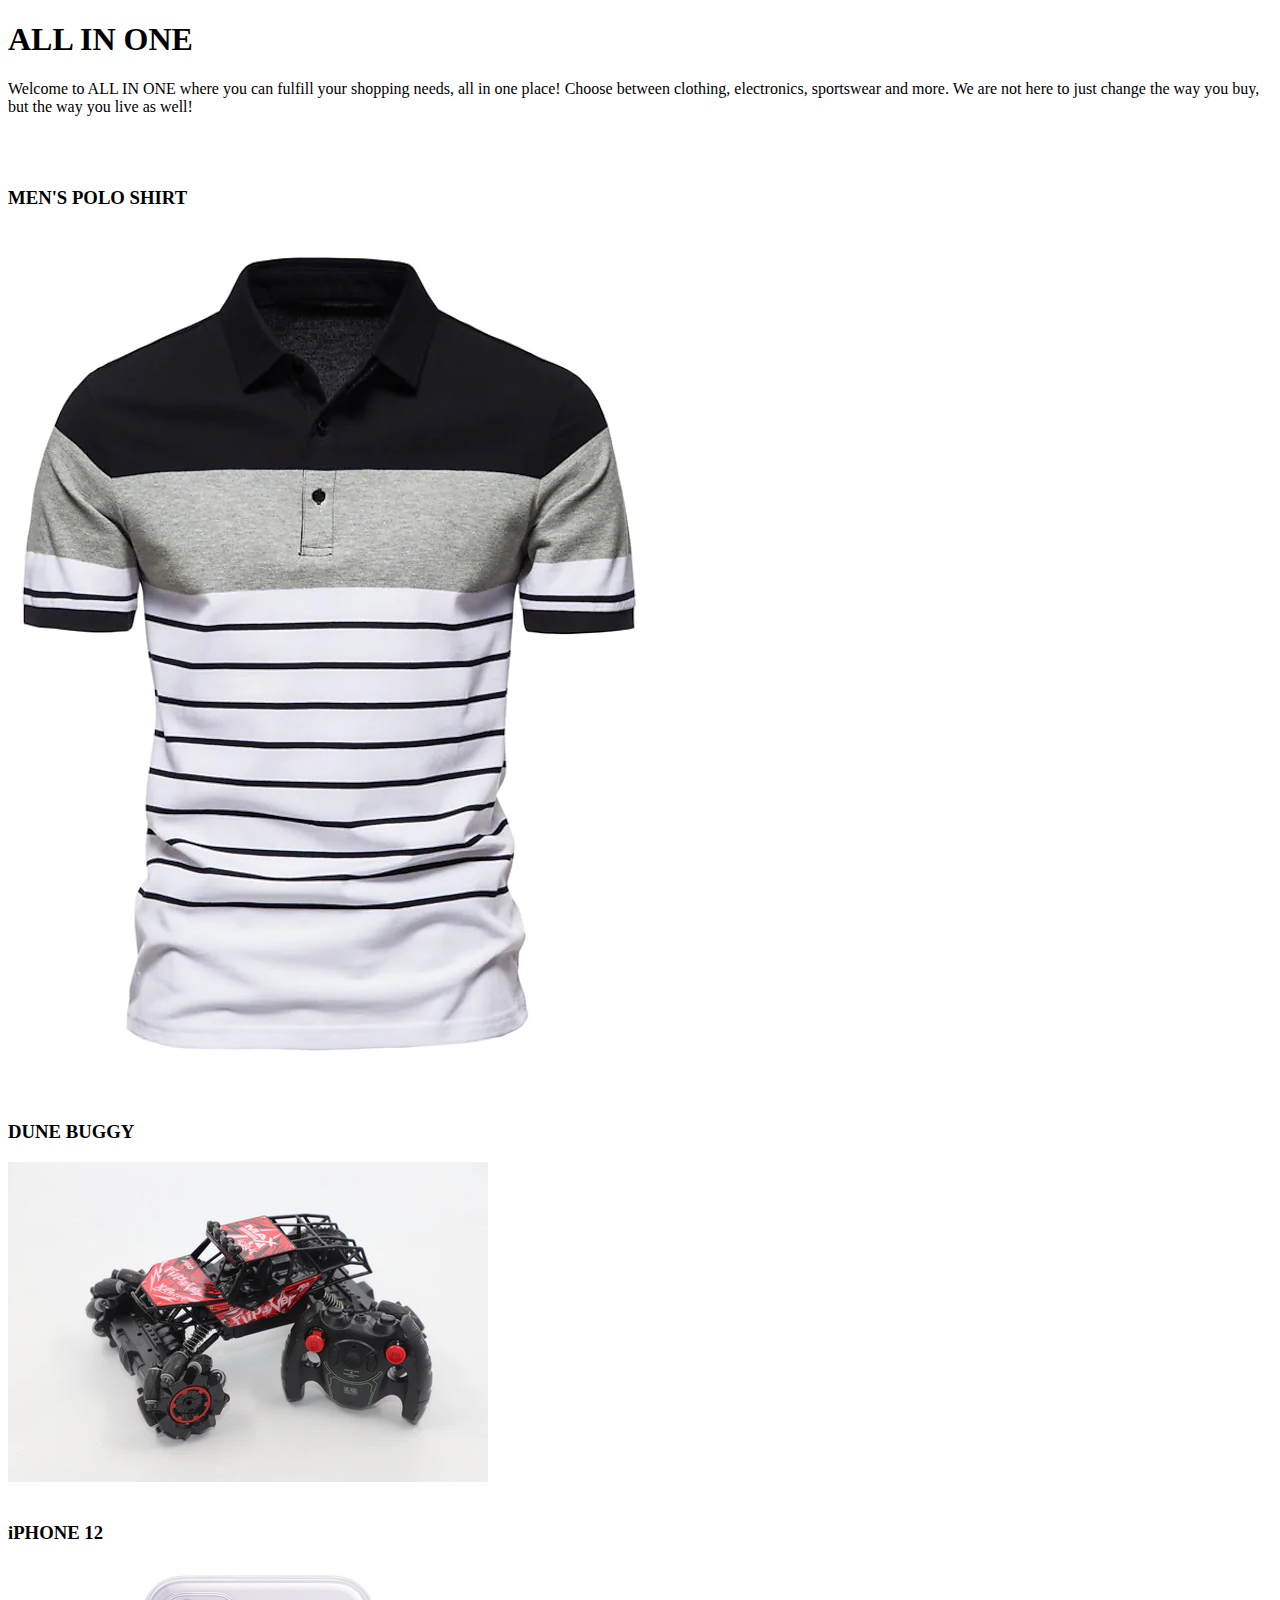
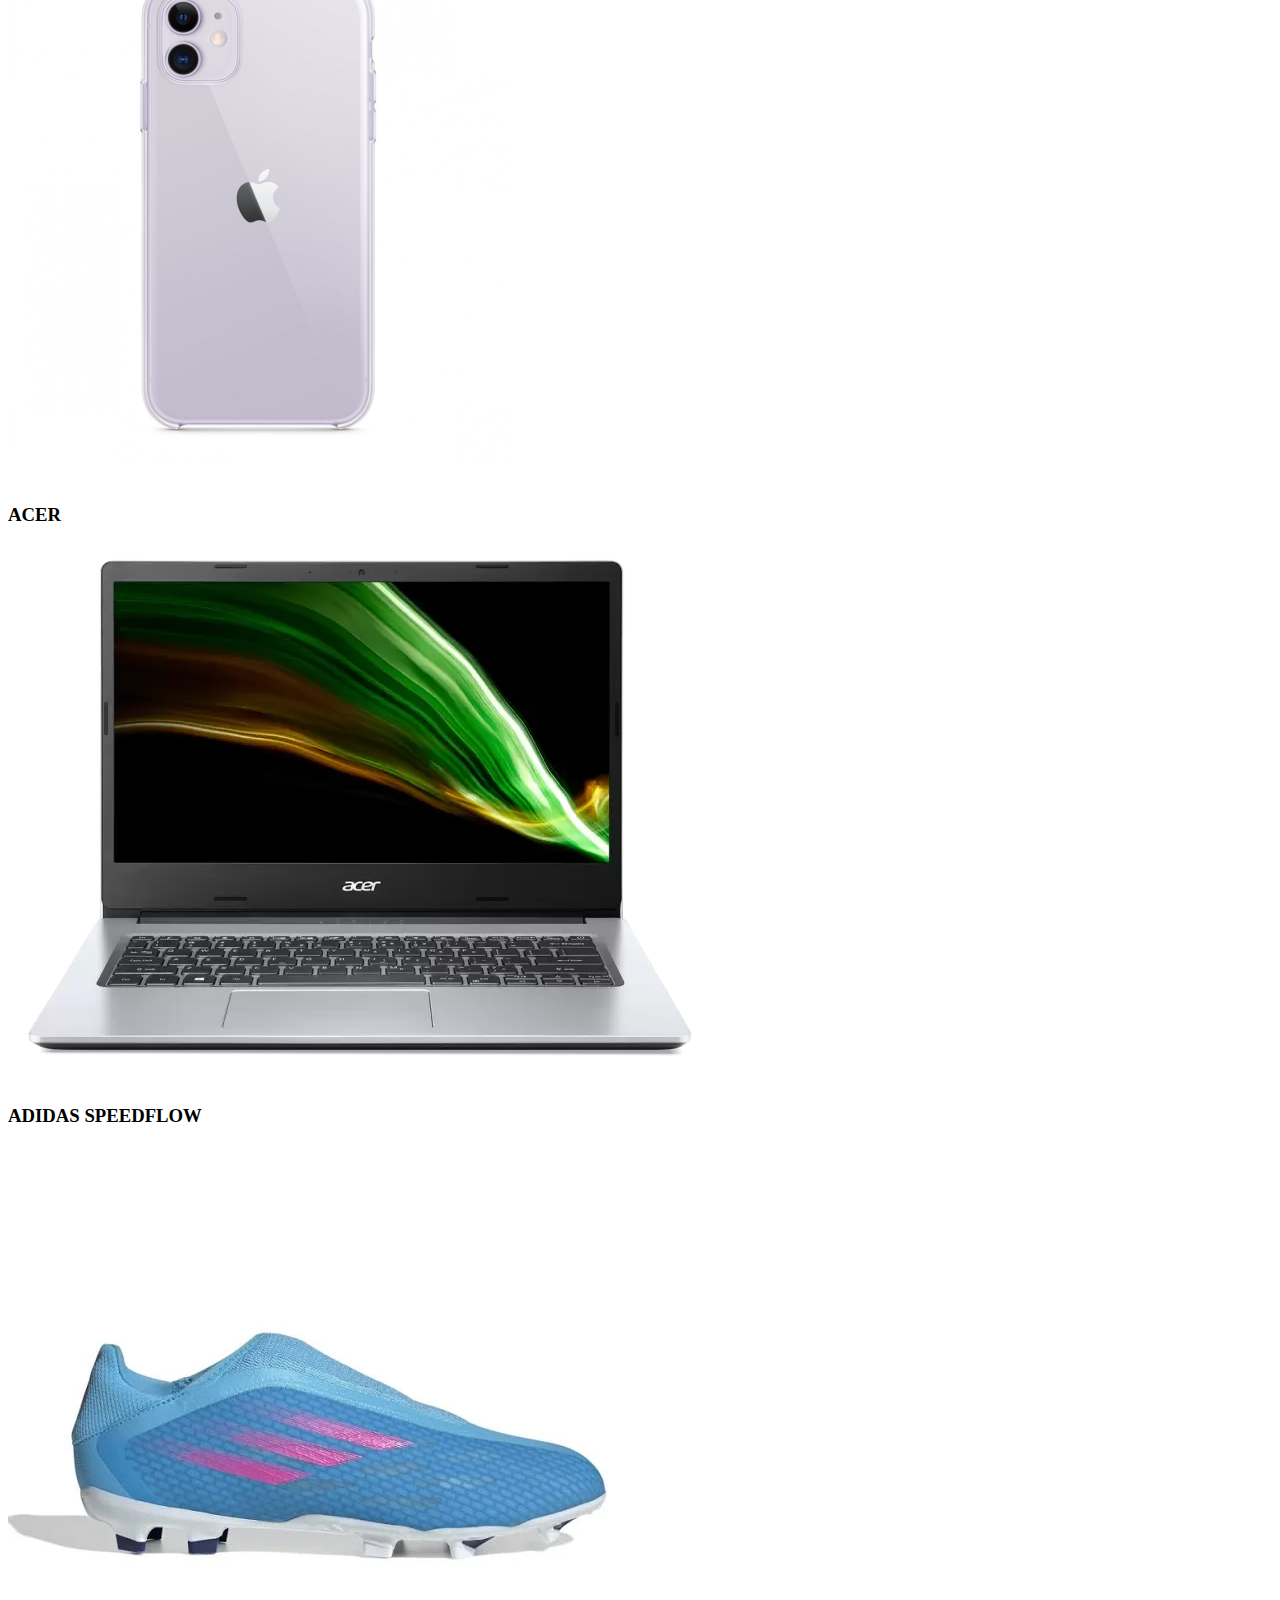
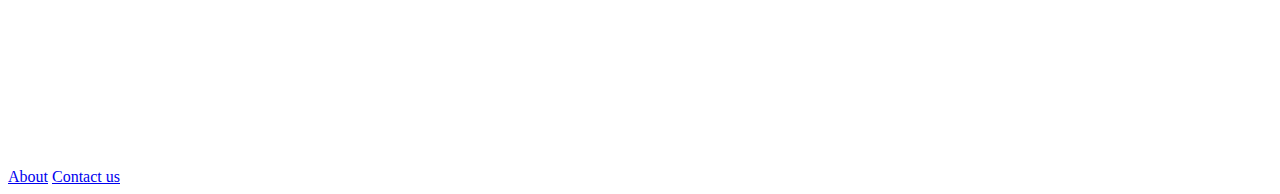
==== index.html @ 3f7ac8ac "Assessment 6 Submission" ====
<!DOCTYPE html>
<html>
    <head>
        <link rel="stylesheet" href="style.css">

    </head>
    <body>
        <h1>ALL IN ONE</h1>
        
        <p>Welcome to ALL IN ONE where you can fulfill your shopping needs, all in one place! Choose between clothing, electronics, sportswear and more.
        We are not here to just change the way you buy, but the way you live as well!</p>
        <br/><br/>
        
        <h3>MEN'S POLO SHIRT</h3>
        <a href="men'spoloshirt.html"><img src="images/Shirt.webp" /></a>
        <br/><br/>
        
        <h3>DUNE BUGGY</h3>
        <a href="dunebuggy.html"><img src="images/remote%20control%20car.webp"/> </a>
        <br><br/>
        
        <h3>iPHONE 12</h3>
        <a href="iphone.html"><img src="images/phone.jpeg" height="500" width="500"/></a>
        <br><br/>
        
        <h3>ACER</h3>
        <a href="acer.html"><img src="images/laptop.webp"></a>
        <br><br/>
        
        <h3>ADIDAS SPEEDFLOW</h3>
        <a href="adidas.html"><img src="images/boots.webp"/></a>
        <br><br/>
        
        <a href="about.html" class="button">About</a>
        <a href="contactus.html" class="button">Contact us</a>

    </body>
</html>
---- style.css ----

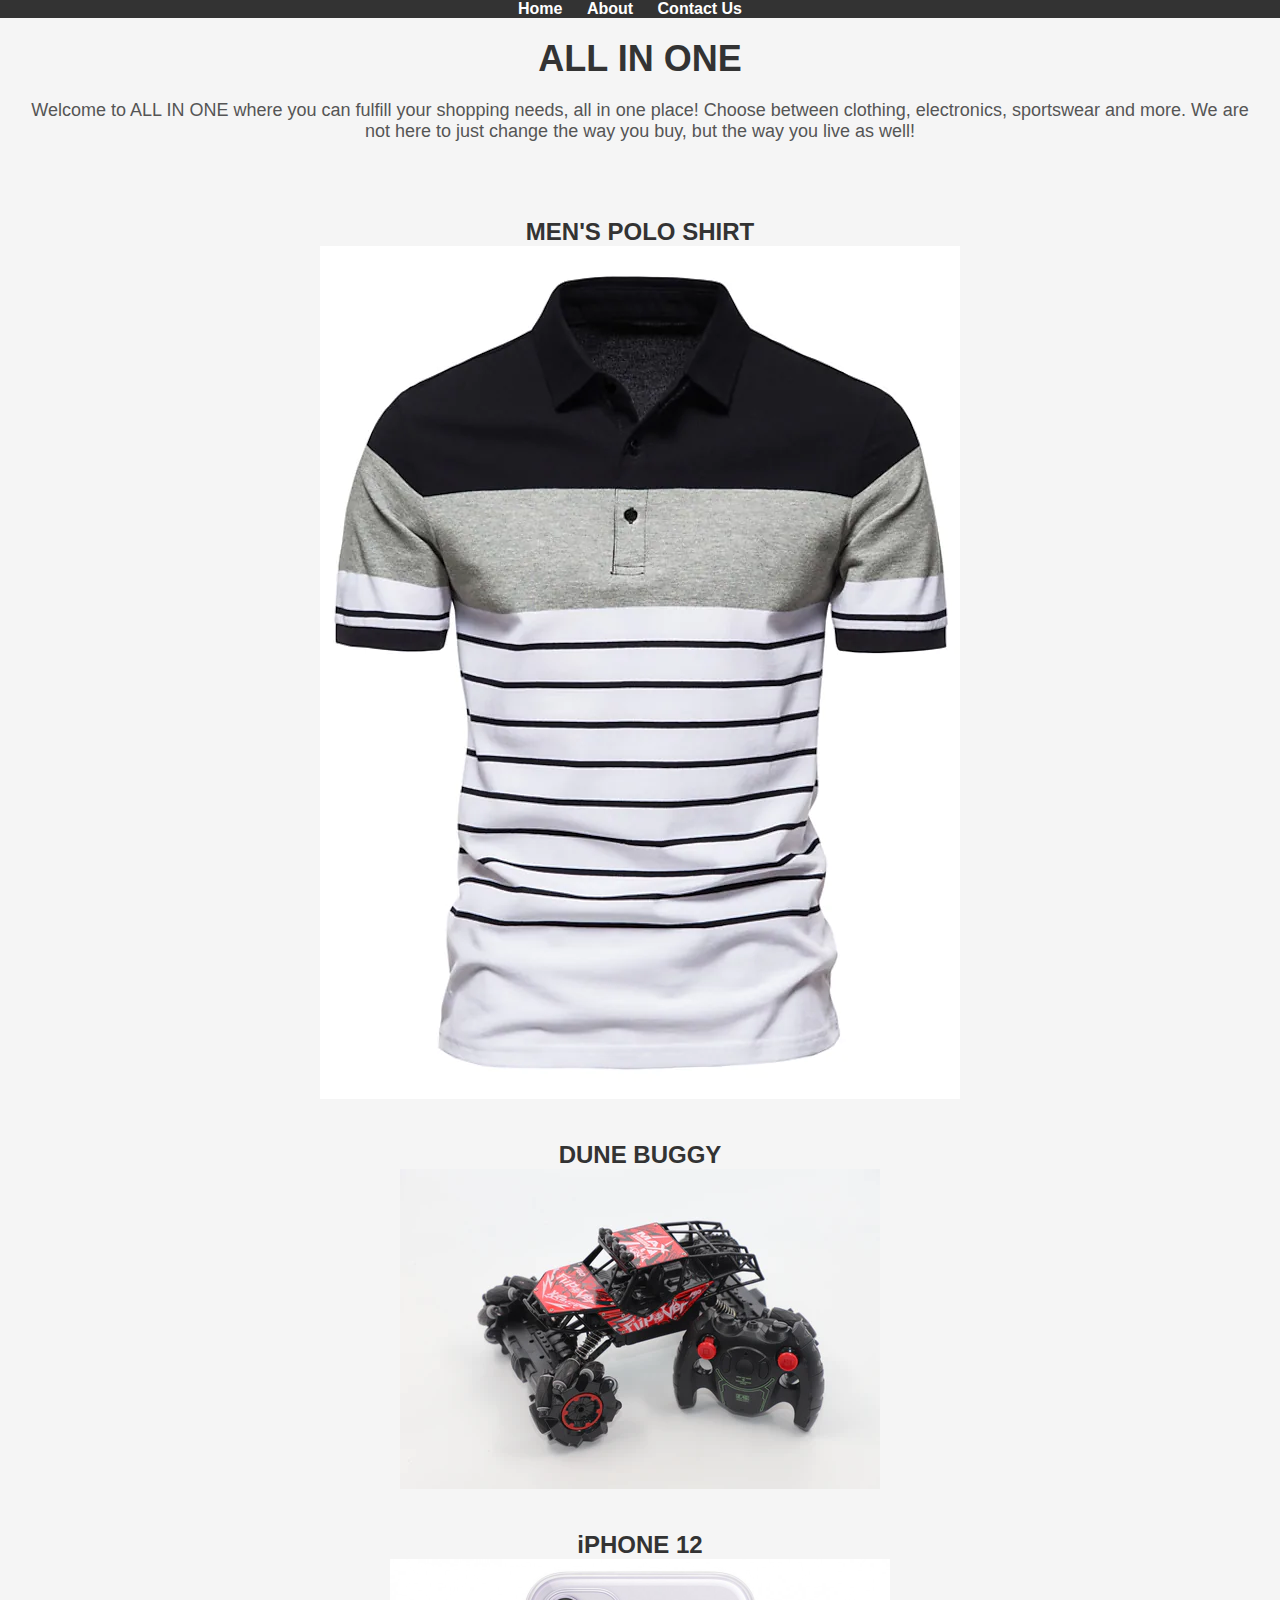
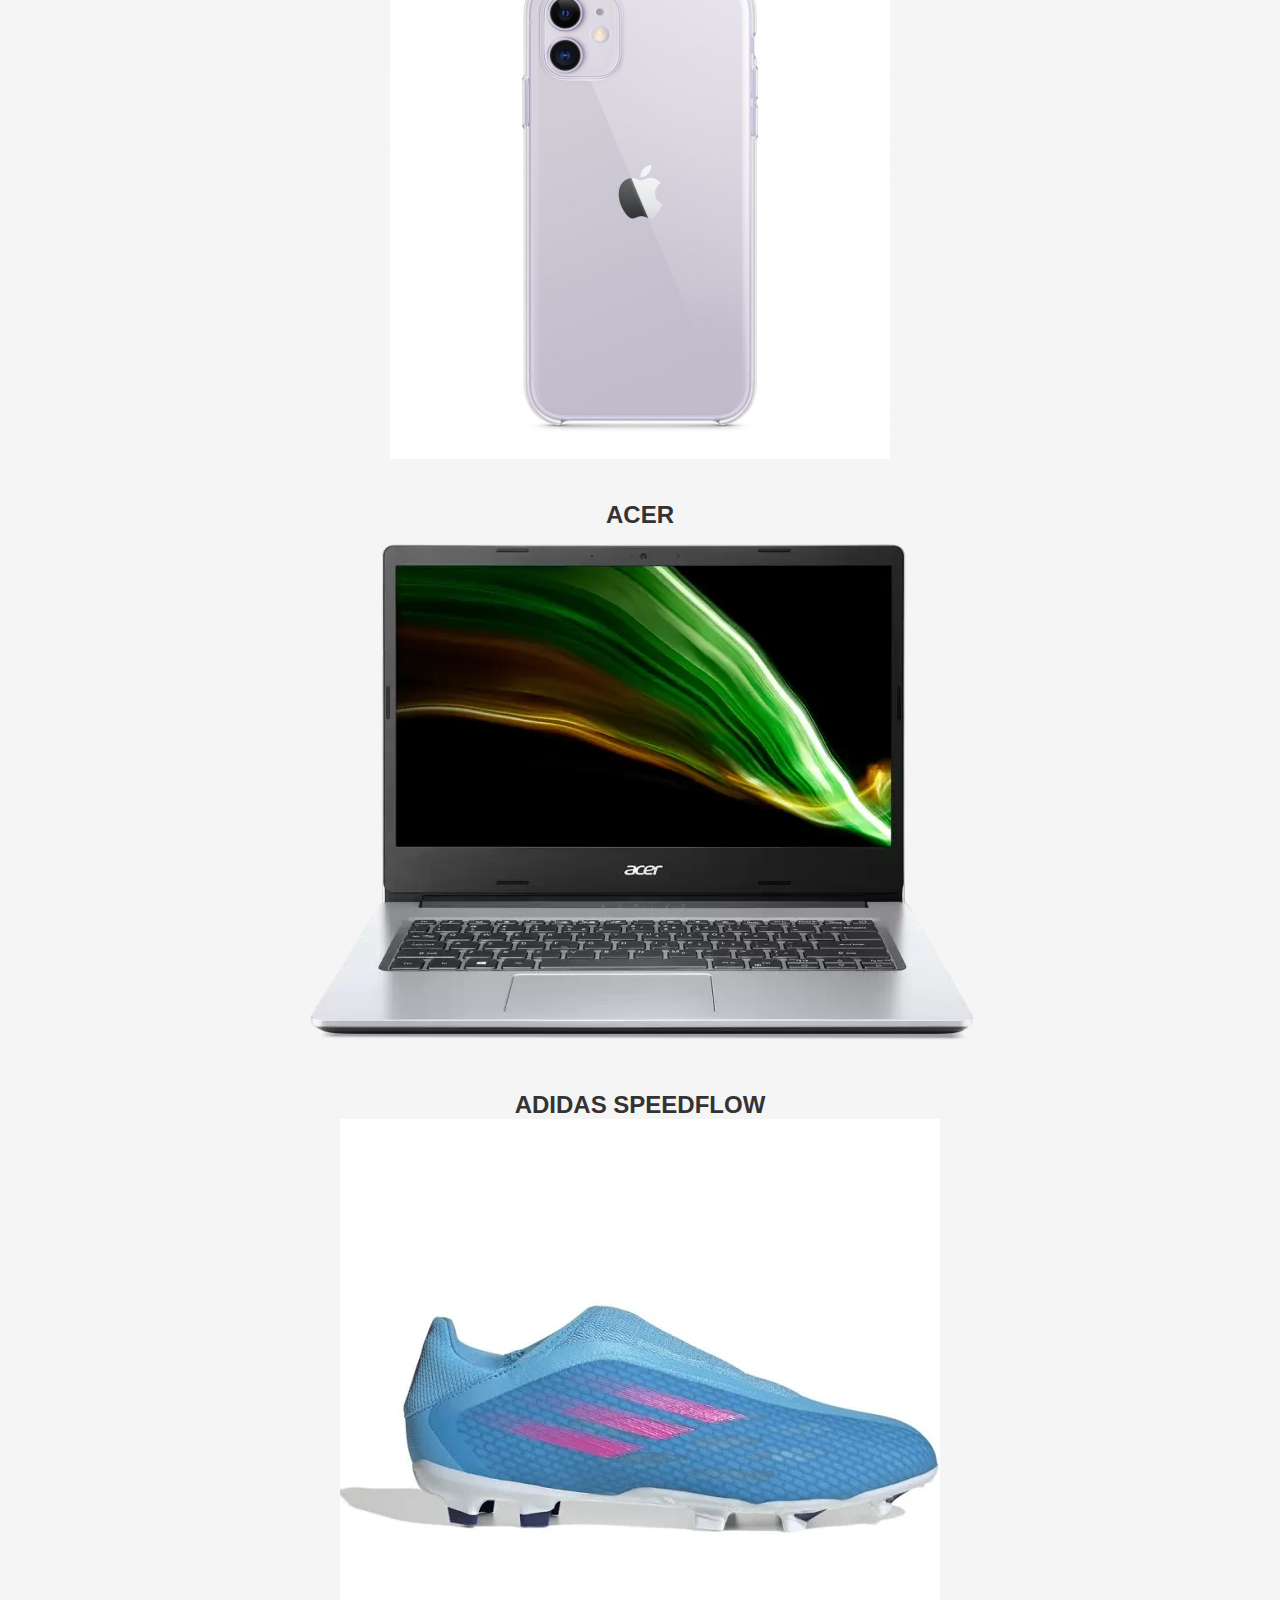
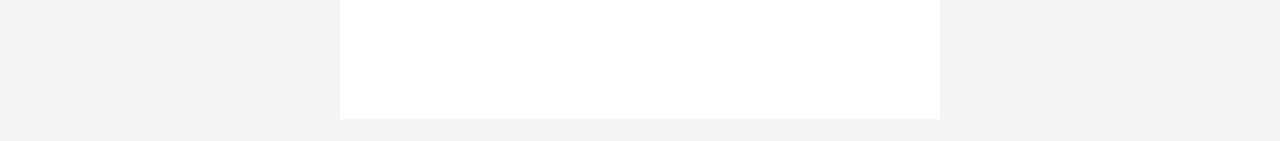
==== commit a047ad4c: "Add files via upload" ====
--- a/index.html
+++ b/index.html
@@ -1,38 +1,45 @@
-<!DOCTYPE html>
-<html>
-    <head>
-        <link rel="stylesheet" href="style.css">
-
-    </head>
-    <body>
-        <h1>ALL IN ONE</h1>
-        
-        <p>Welcome to ALL IN ONE where you can fulfill your shopping needs, all in one place! Choose between clothing, electronics, sportswear and more.
-        We are not here to just change the way you buy, but the way you live as well!</p>
-        <br/><br/>
-        
-        <h3>MEN'S POLO SHIRT</h3>
-        <a href="men'spoloshirt.html"><img src="images/Shirt.webp" /></a>
-        <br/><br/>
-        
-        <h3>DUNE BUGGY</h3>
-        <a href="dunebuggy.html"><img src="images/remote%20control%20car.webp"/> </a>
-        <br><br/>
-        
-        <h3>iPHONE 12</h3>
-        <a href="iphone.html"><img src="images/phone.jpeg" height="500" width="500"/></a>
-        <br><br/>
-        
-        <h3>ACER</h3>
-        <a href="acer.html"><img src="images/laptop.webp"></a>
-        <br><br/>
-        
-        <h3>ADIDAS SPEEDFLOW</h3>
-        <a href="adidas.html"><img src="images/boots.webp"/></a>
-        <br><br/>
-        
-        <a href="about.html" class="button">About</a>
-        <a href="contactus.html" class="button">Contact us</a>
-
-    </body>
+<!DOCTYPE html>
+<html>
+    <head>
+        <link rel="stylesheet" href="style.css">
+
+    </head>
+    <body>
+        
+        <nav>
+        <ul class="navbar">
+            <li><a href="index.html">Home</a></li>
+            <li><a href="about.html">About</a></li>
+            <li><a href="contactus.html">Contact Us</a></li>
+        </ul>
+    </nav>
+        
+        <h1>ALL IN ONE</h1>
+        
+        <p>Welcome to ALL IN ONE where you can fulfill your shopping needs, all in one place! Choose between clothing, electronics, sportswear and more.
+        We are not here to just change the way you buy, but the way you live as well!</p>
+        <br/><br/>
+        
+        <h3>MEN'S POLO SHIRT</h3>
+        <a href="men'spoloshirt.html"><img src="images/Shirt.webp" /></a>
+        <br/><br/>
+        
+        <h3>DUNE BUGGY</h3>
+        <a href="dunebuggy.html"><img src="images/remote%20control%20car.webp"/> </a>
+        <br><br/>
+        
+        <h3>iPHONE 12</h3>
+        <a href="iphone.html"><img src="images/phone.jpeg" height="500" width="500"/></a>
+        <br><br/>
+        
+        <h3>ACER</h3>
+        <a href="acer.html"><img src="images/laptop.webp"></a>
+        <br><br/>
+        
+        <h3>ADIDAS SPEEDFLOW</h3>
+        <a href="adidas.html"><img src="images/boots.webp"/></a>
+        <br><br/>
+        
+
+    </body>
 </html>--- a/style.css
+++ b/style.css
@@ -1 +1,118 @@
-
+/* Reset some default styles */
+body, h1, h3, p {
+    margin: 0;
+    padding: 0;
+}
+
+body {
+    font-family: Arial, sans-serif;
+    background-color: #f5f5f5;
+    text-align: center;
+}
+
+nav {
+    background-color: #333;
+}
+
+.navbar {
+    list-style-type: none;
+    margin: 0;
+    padding: 0;
+}
+
+.navbar li {
+    display: inline;
+    margin-right: 20px;
+}
+
+.navbar a {
+    text-decoration: none;
+    color: #fff;
+    font-weight: bold;
+}
+
+h1 {
+    color: #333;
+    font-size: 36px;
+    margin-top: 20px;
+}
+
+p {
+    color: #555;
+    font-size: 18px;
+    margin: 20px;
+}
+
+h3 {
+    color: #333;
+    font-size: 24px;
+    margin-top: 20px;
+}
+
+a {
+    text-decoration: none;
+    color: #007bff;
+}
+
+a:hover {
+    text-decoration: underline;
+}
+
+/* Style images */
+img {
+    max-width: 100%;
+}
+
+/* Brighten up links on hover */
+a:hover {
+    color: #ff6600;
+}
+body {
+    font-family: Arial, sans-serif;
+    background-color: #f5f5f5;
+    text-align: center;
+    margin: 0;
+    padding: 0;
+}
+
+h1 {
+    color: #333;
+    font-size: 36px;
+    margin-top: 20px;
+}
+
+p {
+    color: #555;
+    font-size: 18px;
+    margin: 20px;
+}
+
+/* Add additional styles for a professional look */
+.container {
+    max-width: 600px;
+    margin: 0 auto;
+    padding: 20px;
+    background-color: #fff;
+    border-radius: 8px;
+    box-shadow: 0 2px 4px rgba(0, 0, 0, 0.1);
+}
+
+/* Style the thank you message */
+.thank-you-message {
+    color: #007bff;
+    font-size: 24px;
+    font-weight: bold;
+    margin: 20px 0;
+}
+
+/* Style the contact link */
+.contact-link {
+    text-decoration: none;
+    color: #007bff;
+    font-weight: bold;
+}
+
+.contact-link:hover {
+    text-decoration: underline;
+}
+
